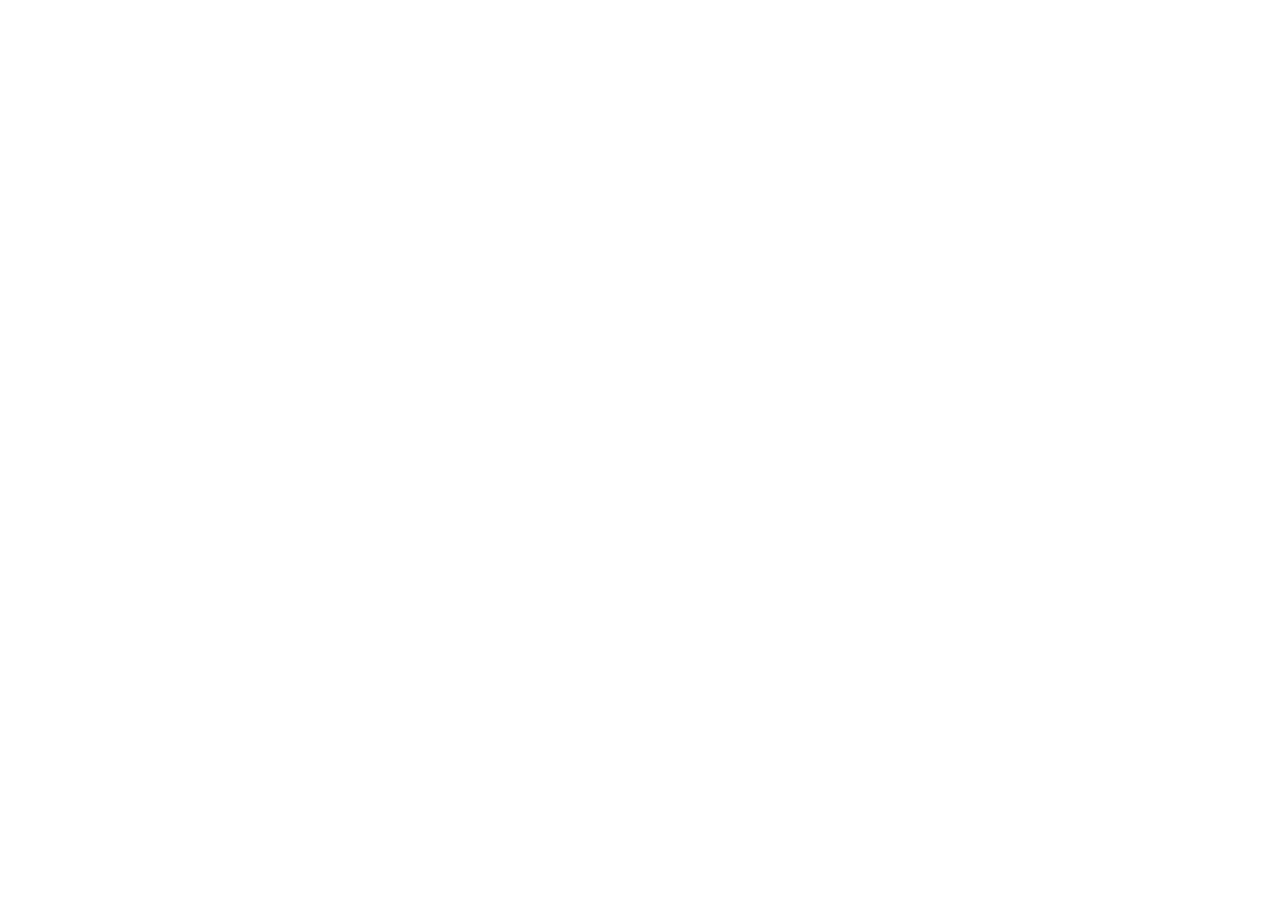
==== pages/contacto.html @ ecbcc2d0 "Estructura HTML base con SEO" ====
<!DOCTYPE html>
<html lang="es">
<head>
    <meta charset="UTF-8">
    <meta name="viewport" content="width=device-width, initial-scale=1.0">
    <title>Contacto | RC Perforaciones</title>
    <meta name="description" content="Contáctanos para más información sobre los servicios de perforación de pozos de agua, instalación de bombas y sistemas de agua, mantenimiento y reparación de pozos en Quilmes, Argentina. RC Perforaciones de Agua está aquí para ayudarte con tus necesidades de agua." />
    <meta name="keywords" content="contacto, información, servicios de perforación de pozos de agua, instalación de bombas, sistemas de agua, mantenimiento de pozos, reparación de pozos, Quilmes, Argentina" />
    <meta name="author" content="RC Perforaciones de Agua" />
    <link rel="stylesheet" href="styles.css" />
</head>
<body>
    
</body>
</html>
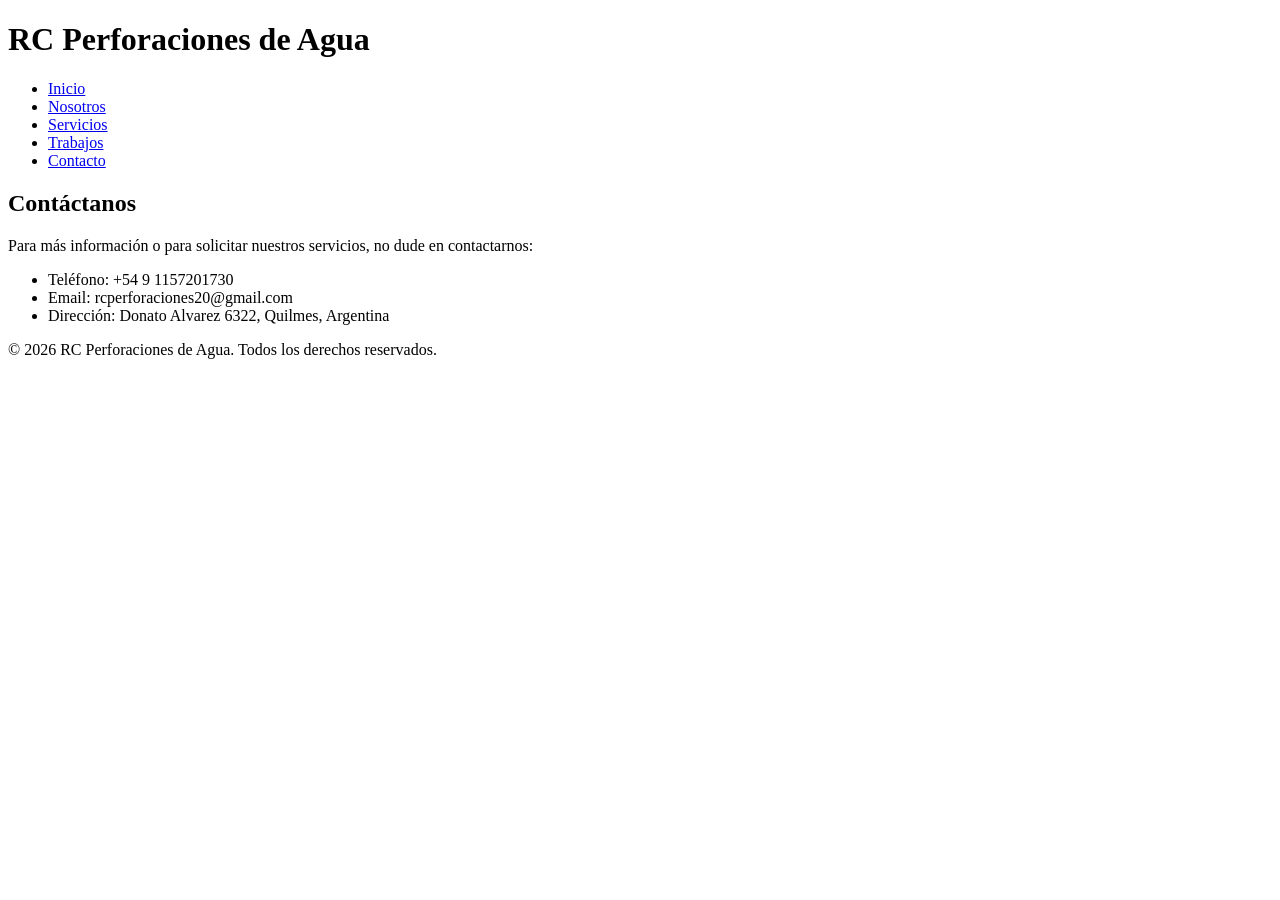
==== commit 22580ff7: "cambios en la estructura del HTML" ====
--- a/pages/contacto.html
+++ b/pages/contacto.html
@@ -7,9 +7,35 @@
     <meta name="description" content="Contáctanos para más información sobre los servicios de perforación de pozos de agua, instalación de bombas y sistemas de agua, mantenimiento y reparación de pozos en Quilmes, Argentina. RC Perforaciones de Agua está aquí para ayudarte con tus necesidades de agua." />
     <meta name="keywords" content="contacto, información, servicios de perforación de pozos de agua, instalación de bombas, sistemas de agua, mantenimiento de pozos, reparación de pozos, Quilmes, Argentina" />
     <meta name="author" content="RC Perforaciones de Agua" />
-    <link rel="stylesheet" href="styles.css" />
+    <link rel="stylesheet" href="../styles.css" />
 </head>
 <body>
-    
+    <header>
+        <h1>RC Perforaciones de Agua</h1>
+        <nav>
+            <ul>
+                <li><a href="../index.html">Inicio</a></li>
+                <li><a href="./nosotros.html">Nosotros</a></li>
+                <li><a href="./servicios.html">Servicios</a></li>
+                <li><a href="./trabajos.html">Trabajos</a></li>
+                <li><a href="./contacto.html">Contacto</a></li>
+            </ul>
+        </nav>
+    </header>
+
+    <main>
+        <section id="contacto">
+            <h2>Contáctanos</h2>
+            <p>Para más información o para solicitar nuestros servicios, no dude en contactarnos:</p>
+            <ul>
+                <li>Teléfono: +54 9 1157201730</li>
+                <li>Email: rcperforaciones20@gmail.com</li>
+                <li>Dirección: Donato Alvarez 6322, Quilmes, Argentina</li>
+            </ul>
+        </section>
+    </main>
+    <footer>
+        <p>&copy; 2026 RC Perforaciones de Agua. Todos los derechos reservados.</p>
+    </footer>
 </body>
 </html>
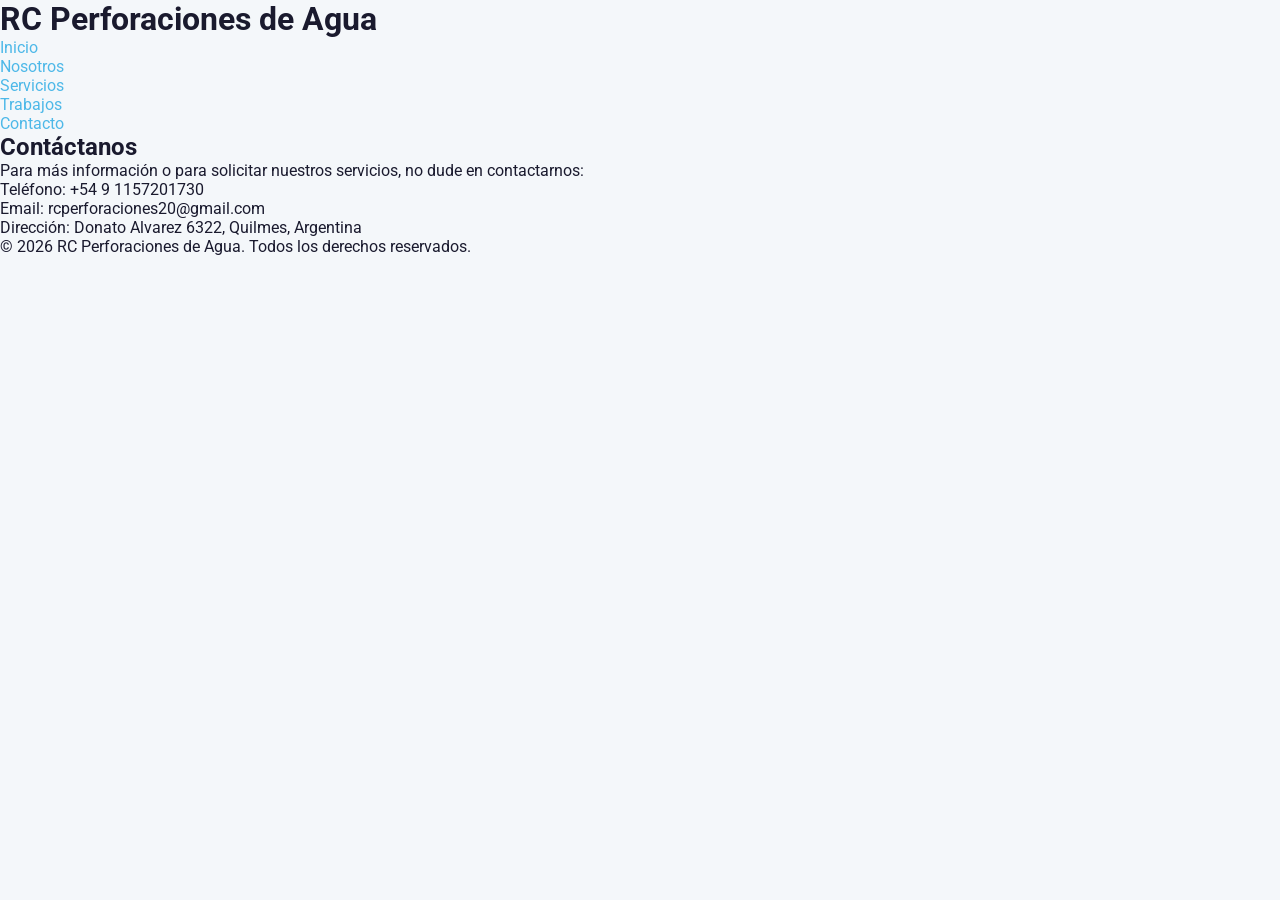
==== commit f2ab7e37: "Agregar estilos SASS al index principal" ====
--- a/pages/contacto.html
+++ b/pages/contacto.html
@@ -1,41 +1,58 @@
-<!DOCTYPE html>
+<!doctype html>
 <html lang="es">
-<head>
-    <meta charset="UTF-8">
-    <meta name="viewport" content="width=device-width, initial-scale=1.0">
+  <head>
+    <meta charset="UTF-8" />
+    <meta name="viewport" content="width=device-width, initial-scale=1.0" />
     <title>Contacto | RC Perforaciones</title>
-    <meta name="description" content="Contáctanos para más información sobre los servicios de perforación de pozos de agua, instalación de bombas y sistemas de agua, mantenimiento y reparación de pozos en Quilmes, Argentina. RC Perforaciones de Agua está aquí para ayudarte con tus necesidades de agua." />
-    <meta name="keywords" content="contacto, información, servicios de perforación de pozos de agua, instalación de bombas, sistemas de agua, mantenimiento de pozos, reparación de pozos, Quilmes, Argentina" />
+    <meta
+      name="description"
+      content="Contáctanos para más información sobre los servicios de perforación de pozos de agua, instalación de bombas y sistemas de agua, mantenimiento y reparación de pozos en Quilmes, Argentina. RC Perforaciones de Agua está aquí para ayudarte con tus necesidades de agua."
+    />
+    <meta
+      name="keywords"
+      content="contacto, información, servicios de perforación de pozos de agua, instalación de bombas, sistemas de agua, mantenimiento de pozos, reparación de pozos, Quilmes, Argentina"
+    />
     <meta name="author" content="RC Perforaciones de Agua" />
-    <link rel="stylesheet" href="../styles.css" />
-</head>
-<body>
+    <link rel="stylesheet" href="../assets/css/styles.css" />
+    <link rel="preconnect" href="https://fonts.googleapis.com" />
+    <link rel="preconnect" href="https://fonts.gstatic.com" crossorigin />
+    <link
+      href="https://fonts.googleapis.com/css2?family=Oswald:wght@400;600;700&family=Roboto:wght@300;400;700&display=swap"
+      rel="stylesheet"
+    />
+  </head>
+  <body>
     <header>
-        <h1>RC Perforaciones de Agua</h1>
-        <nav>
-            <ul>
-                <li><a href="../index.html">Inicio</a></li>
-                <li><a href="./nosotros.html">Nosotros</a></li>
-                <li><a href="./servicios.html">Servicios</a></li>
-                <li><a href="./trabajos.html">Trabajos</a></li>
-                <li><a href="./contacto.html">Contacto</a></li>
-            </ul>
-        </nav>
+      <h1>RC Perforaciones de Agua</h1>
+      <nav>
+        <ul>
+          <li><a href="../index.html">Inicio</a></li>
+          <li><a href="./nosotros.html">Nosotros</a></li>
+          <li><a href="./servicios.html">Servicios</a></li>
+          <li><a href="./trabajos.html">Trabajos</a></li>
+          <li><a href="./contacto.html">Contacto</a></li>
+        </ul>
+      </nav>
     </header>
 
     <main>
-        <section id="contacto">
-            <h2>Contáctanos</h2>
-            <p>Para más información o para solicitar nuestros servicios, no dude en contactarnos:</p>
-            <ul>
-                <li>Teléfono: +54 9 1157201730</li>
-                <li>Email: rcperforaciones20@gmail.com</li>
-                <li>Dirección: Donato Alvarez 6322, Quilmes, Argentina</li>
-            </ul>
-        </section>
+      <section id="contacto">
+        <h2>Contáctanos</h2>
+        <p>
+          Para más información o para solicitar nuestros servicios, no dude en
+          contactarnos:
+        </p>
+        <ul>
+          <li>Teléfono: +54 9 1157201730</li>
+          <li>Email: rcperforaciones20@gmail.com</li>
+          <li>Dirección: Donato Alvarez 6322, Quilmes, Argentina</li>
+        </ul>
+      </section>
     </main>
     <footer>
-        <p>&copy; 2026 RC Perforaciones de Agua. Todos los derechos reservados.</p>
+      <p>
+        &copy; 2026 RC Perforaciones de Agua. Todos los derechos reservados.
+      </p>
     </footer>
-</body>
-</html>+  </body>
+</html>
--- a/assets/css/styles.css
+++ b/assets/css/styles.css
@@ -0,0 +1,172 @@
+* {
+  box-sizing: border-box;
+  margin: 0;
+  padding: 0;
+}
+
+body {
+  font-family: "roboto", sans-serif;
+  background-color: #f4f7fa;
+  color: #1a1a2e;
+}
+
+img {
+  max-width: 100%;
+  height: auto;
+  display: block;
+}
+
+a {
+  text-decoration: none;
+  color: #4db8e8;
+}
+
+ul {
+  list-style: none;
+}
+
+.header {
+  background-color: #0a2342;
+  padding: 1rem 2rem;
+}
+
+.header__container {
+  display: flex;
+  justify-content: space-between;
+  align-items: center;
+}
+
+.header__logo {
+  display: flex;
+  align-items: center;
+  gap: 0.5rem;
+  text-decoration: none;
+}
+.header__logo-icono {
+  background-color: #4db8e8;
+  color: #0a2342;
+  font-family: "oswald", sans-serif;
+  font-weight: 700;
+  padding: 0.5rem 1rem;
+  border-radius: 50px;
+}
+.header__logo-texto {
+  color: #ffffff;
+  font-family: "oswald", sans-serif;
+  font-size: 1.5rem;
+}
+
+.header__nav .header_lista {
+  display: flex;
+  gap: 1.5rem;
+  list-style: none;
+}
+.header__nav a {
+  color: #ffffff;
+  font-family: "roboto", sans-serif;
+  font-size: 0.95rem;
+  transition: color 0.3s;
+}
+.header__nav a:hover {
+  color: #4db8e8;
+}
+
+.hero {
+  background-image: url("../img/maquina_de_perforar.png");
+  background-size: cover;
+  background-position: center;
+  min-height: 90vh;
+  display: flex;
+  align-items: center;
+  justify-content: center;
+  position: relative;
+}
+.hero::before {
+  content: "";
+  position: absolute;
+  inset: 0;
+  background-color: rgba(10, 35, 66, 0.65);
+}
+.hero__contenido {
+  position: relative;
+  z-index: 1;
+  text-align: center;
+  color: #ffffff;
+}
+.hero__titulo {
+  font-family: "oswald", sans-serif;
+  font-size: 3rem;
+  margin-bottom: 1rem;
+}
+.hero__titulo span {
+  color: #4db8e8;
+}
+.hero__subtitulo {
+  font-size: 1.2rem;
+  margin-bottom: 2rem;
+  color: rgba(255, 255, 255, 0.9);
+}
+.hero__btn {
+  background-color: #4db8e8;
+  color: #0a2342;
+  padding: 0.8rem 2rem;
+  border-radius: 4px;
+  font-weight: 700;
+  transition: background-color 0.3s ease;
+}
+.hero__btn:hover {
+  background-color: #ffffff;
+}
+
+.servicios {
+  padding: 4rem 2rem;
+  background-color: #0a2342;
+}
+.servicios__container {
+  max-width: 1200px;
+  margin: 0 auto;
+}
+.servicios__titulo {
+  font-family: "oswald", sans-serif;
+  font-size: 2rem;
+  text-align: center;
+  margin-bottom: 2rem;
+  color: #ffffff;
+}
+.servicios__grilla {
+  display: grid;
+  gap: 2rem;
+  grid-template-columns: repeat(3, 1fr);
+}
+
+.servicio-card {
+  background-color: #ffffff;
+  border-radius: 8px;
+  overflow: hidden;
+  box-shadow: 0 2px 8px rgba(0, 0, 0, 0.1);
+  transition: transform 0.3s ease, box-shadow 0.3s ease;
+}
+.servicio-card img {
+  width: 100%;
+  height: 200px;
+  object-fit: cover;
+}
+.servicio-card__cuerpo {
+  padding: 1.5rem;
+}
+.servicio-card__titulo {
+  font-family: "oswald", sans-serif;
+  font-size: 1.3rem;
+  margin-bottom: 0.5rem;
+  color: #0a2342;
+}
+.servicio-card__texto {
+  font-size: 0.95rem;
+  color: #1a1a2e;
+}
+.servicio-card:hover {
+  transform: translateY(-5px);
+  box-shadow: 0 4px 12px rgba(0, 0, 0, 0.15);
+}
+
+/*# sourceMappingURL=styles.css.map */
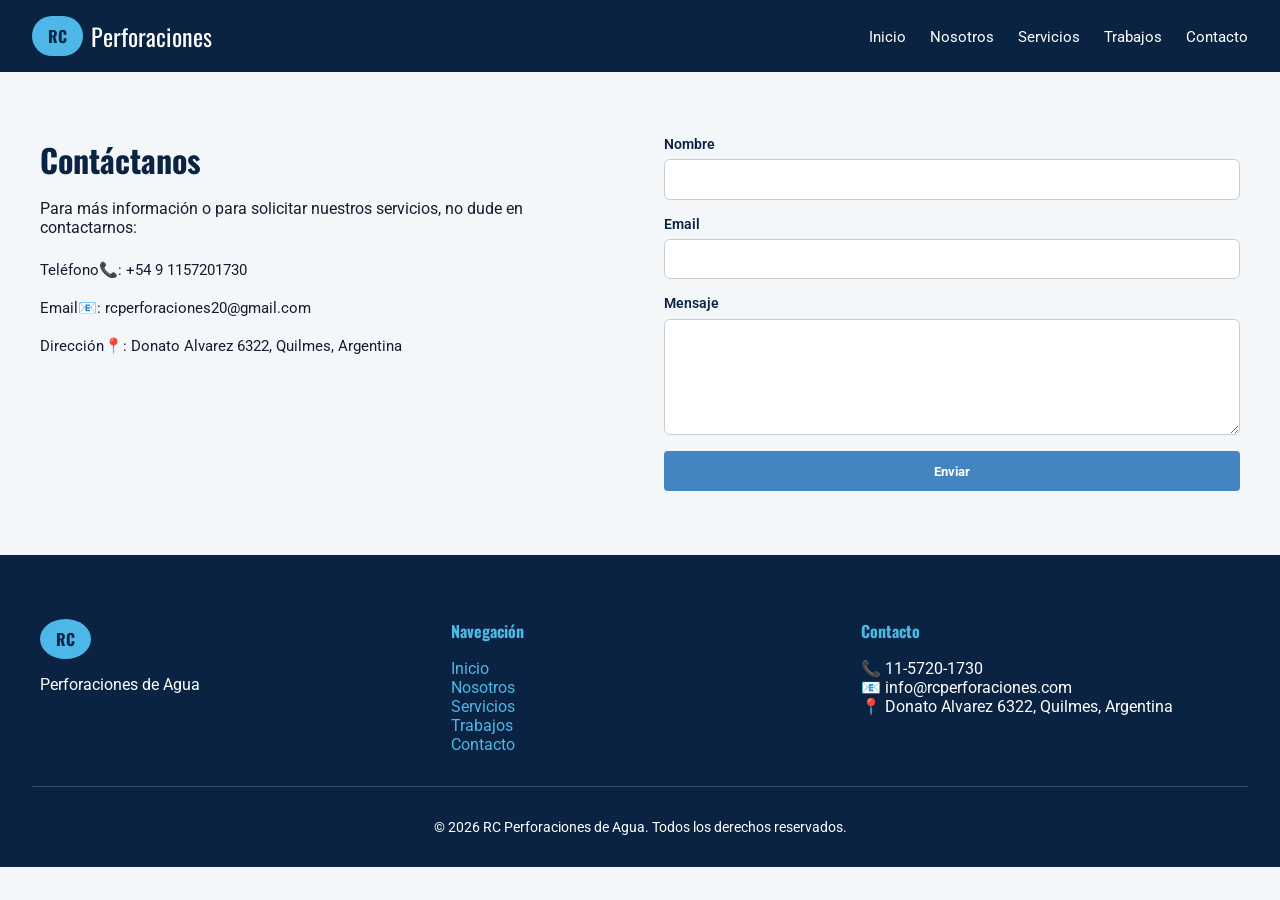
==== commit 81498671: "Agregar estilos SASS a Contacto" ====
--- a/pages/contacto.html
+++ b/pages/contacto.html
@@ -22,37 +22,88 @@
     />
   </head>
   <body>
-    <header>
-      <h1>RC Perforaciones de Agua</h1>
-      <nav>
-        <ul>
-          <li><a href="../index.html">Inicio</a></li>
-          <li><a href="./nosotros.html">Nosotros</a></li>
-          <li><a href="./servicios.html">Servicios</a></li>
-          <li><a href="./trabajos.html">Trabajos</a></li>
-          <li><a href="./contacto.html">Contacto</a></li>
-        </ul>
-      </nav>
+     <header class="header">
+      <div class="header__container">
+        <a href="../index.html" class="header__logo">
+          <div class="header__logo-icono">RC</div>
+          <span class="header__logo-texto">Perforaciones</span>
+        </a>
+        <nav class="header__nav">
+          <ul class="header__lista">
+            <li><a href="../index.html">Inicio</a></li>
+            <li><a href="./nosotros.html">Nosotros</a></li>
+            <li><a href="./servicios.html">Servicios</a></li>
+            <li><a href="./trabajos.html">Trabajos</a></li>
+            <li><a href="./contacto.html">Contacto</a></li>
+          </ul>
+        </nav>
+      </div>
     </header>
 
     <main>
-      <section id="contacto">
-        <h2>Contáctanos</h2>
-        <p>
+      <section class="contacto">
+         <div class="contacto__container">
+          <div class="contacto__info">
+        <h2 class="contacto__titulo">Contáctanos</h2>
+        <p class="contacto__texto">
           Para más información o para solicitar nuestros servicios, no dude en
           contactarnos:
         </p>
-        <ul>
-          <li>Teléfono: +54 9 1157201730</li>
-          <li>Email: rcperforaciones20@gmail.com</li>
-          <li>Dirección: Donato Alvarez 6322, Quilmes, Argentina</li>
+        <ul class="contacto__lista">
+          <li>Teléfono📞: +54 9 1157201730</li>
+          <li>Email📧: rcperforaciones20@gmail.com</li>
+          <li>Dirección📍: Donato Alvarez 6322, Quilmes, Argentina</li>
         </ul>
+        </div>
+        <form class="contacto__form">
+          <div class="form__grupo">
+            <label for="nombre">Nombre</label>
+            <input type="text" id="nombre" name="nombre" required />
+          </div>
+          <div class="form__grupo">
+            <label for="email">Email</label>
+            <input type="email" id="email" name="email" required />
+          </div>
+          <div class="form__grupo">
+            <label for="mensaje">Mensaje</label>
+            <textarea id="mensaje" name="mensaje" rows="5" required></textarea>
+          </div>
+          <button type="submit" class="form__btn">Enviar</button>
+        </form>
+          </div>
+
       </section>
     </main>
-    <footer>
-      <p>
-        &copy; 2026 RC Perforaciones de Agua. Todos los derechos reservados.
-      </p>
+   <footer class="footer">
+      <div class="footer__container">
+        <div class="footer__marca">
+          <div class="footer__logo-icono">RC</div>
+          <p class="footer__descripcion">
+            Perforaciones de Agua
+          </p>
+        </div>
+        <div class="footer__links">
+          <h4 class="footer__titulo">Navegación</h4>
+          <ul class="footer__lista">
+            <li><a href="../index.html">Inicio</a></li>
+            <li><a href="./nosotros.html">Nosotros</a></li>
+            <li><a href="./servicios.html">Servicios</a></li>
+            <li><a href="./trabajos.html">Trabajos</a></li>
+            <li><a href="./contacto.html">Contacto</a></li>
+          </ul>
+        </div>
+        <div class="footer__contacto">
+          <h4 class="footer__titulo">Contacto</h4>
+          <p>📞 11-5720-1730</p>
+          <p>📧 info@rcperforaciones.com</p>
+          <p>📍 Donato Alvarez 6322, Quilmes, Argentina</p>
+        </div>
+      </div>
+      <div class="footer__copy">
+        <p>
+          &copy; 2026 RC Perforaciones de Agua. Todos los derechos reservados.
+        </p>
+      </div>
     </footer>
   </body>
 </html>
--- a/assets/css/styles.css
+++ b/assets/css/styles.css
@@ -56,7 +56,7 @@
   font-size: 1.5rem;
 }
 
-.header__nav .header_lista {
+.header__nav .header__lista {
   display: flex;
   gap: 1.5rem;
   list-style: none;
@@ -169,4 +169,226 @@
   box-shadow: 0 4px 12px rgba(0, 0, 0, 0.15);
 }
 
+.cta {
+  background-color: #4db8e8;
+  color: #0a2342;
+  padding: 3rem 2rem;
+  text-align: center;
+}
+.cta__titulo {
+  font-family: "oswald", sans-serif;
+  font-size: 2rem;
+  margin-bottom: 1rem;
+}
+.cta__texto {
+  font-size: 1.2rem;
+  margin-bottom: 2rem;
+}
+.cta__btn {
+  background-color: #0a2342;
+  color: #ffffff;
+  padding: 0.8rem 2rem;
+  border-radius: 4px;
+  font-weight: 700;
+  transition: background-color 0.3s ease;
+}
+.cta__btn:hover {
+  background-color: #ffffff;
+  color: #0a2342;
+}
+
+.nosotros {
+  padding: 4rem 2rem;
+  background-color: #f4f7fa;
+}
+.nosotros__container {
+  max-width: 1200px;
+  margin: 0 auto;
+  display: grid;
+  gap: 3rem;
+  grid-template-columns: 1fr 1fr;
+  align-items: center;
+}
+.nosotros__titulo {
+  font-family: "oswald", sans-serif;
+  font-size: 2rem;
+  color: #0a2342;
+  margin-bottom: 1rem;
+}
+.nosotros__texto {
+  padding: 1rem 0;
+  font-family: "roboto", sans-serif;
+  color: #1a1a2e;
+  line-height: 1.6;
+}
+.nosotros__imagen {
+  height: 100%;
+}
+.nosotros__imagen img {
+  width: 100%;
+  height: 100%;
+  min-height: 400px;
+  border-radius: 8px;
+  object-fit: cover;
+}
+
+.footer {
+  background-color: #0a2342;
+  color: #ffffff;
+  padding: 4rem 2rem 2rem;
+}
+.footer__logo-icono {
+  background-color: #4db8e8;
+  color: #0a2342;
+  font-family: "oswald", sans-serif;
+  font-weight: 700;
+  padding: 0.5rem 1rem;
+  border-radius: 50%;
+  display: inline-block;
+  margin-bottom: 1rem;
+}
+.footer__container {
+  max-width: 1200px;
+  margin: 0 auto;
+  display: grid;
+  gap: 2rem;
+  grid-template-columns: repeat(3, 1fr);
+}
+.footer__titulo {
+  font-family: "oswald", sans-serif;
+  color: #4db8e8;
+  margin-bottom: 1rem;
+}
+.footer__copy {
+  text-align: center;
+  padding-top: 2rem;
+  margin-top: 2rem;
+  border-top: 1px solid rgba(255, 255, 255, 0.2);
+  font-size: 0.85rem;
+}
+
+.trabajos {
+  padding: 4rem 2rem;
+  background-color: #f4f7fa;
+}
+.trabajos__container {
+  max-width: 1200px;
+  margin: 0 auto;
+}
+.trabajos__titulo {
+  font-family: "oswald", sans-serif;
+  font-size: 2.5rem;
+  color: #0a2342;
+  text-align: center;
+  margin-bottom: 0.5rem;
+}
+.trabajos__titulo::after {
+  content: "";
+  display: block;
+  width: 60px;
+  height: 4px;
+  background-color: #4db8e8;
+  margin: 0.5rem auto 0;
+}
+.trabajos__subtitulo {
+  font-family: "roboto", sans-serif;
+  font-size: 1rem;
+  color: #1a1a2e;
+  text-align: center;
+  margin-bottom: 2rem;
+}
+.trabajos__galeria {
+  display: grid;
+  grid-template-columns: repeat(3, 1fr);
+  gap: 1.5rem;
+}
+
+.galeria__item {
+  overflow: hidden;
+  border-radius: 8px;
+}
+.galeria__item img {
+  width: 100%;
+  height: 100%;
+  object-fit: cover;
+  transition: transform 0.3s ease;
+}
+.galeria__item:hover img {
+  transform: scale(1.05);
+}
+
+.contacto {
+  padding: 4rem 2rem;
+  background-color: #f4f7fa;
+}
+.contacto__container {
+  max-width: 1200px;
+  margin: 0 auto;
+  display: grid;
+  grid-template-columns: 1fr 1fr;
+  gap: 3rem;
+  align-items: start;
+}
+.contacto__titulo {
+  font-family: "oswald", sans-serif;
+  font-size: 2rem;
+  color: #0a2342;
+  margin-bottom: 1rem;
+}
+.contacto__texto {
+  font-size: 1rem;
+  color: #1a1a2e;
+  margin-bottom: 1.5rem;
+}
+.contacto__lista {
+  list-style: none;
+  display: flex;
+  flex-direction: column;
+  gap: 0.75rem;
+}
+.contacto__lista li {
+  font-size: 0.95rem;
+  color: #1a1a2e;
+  margin-bottom: 0.5rem;
+}
+.contacto__form {
+  display: flex;
+  flex-direction: column;
+  gap: 1rem;
+}
+
+.form__grupo {
+  display: flex;
+  flex-direction: column;
+  gap: 0.4rem;
+}
+.form__grupo label {
+  font-size: 0.9rem;
+  font-weight: 600;
+  color: #0a2342;
+}
+.form__grupo input, .form__grupo textarea {
+  border: 1.5px solid #ccc;
+  border-radius: 6px;
+  padding: 0.6rem 1rem;
+  font-size: 1rem;
+  font-family: "roboto", sans-serif;
+  transition: border-color 0.3s ease;
+}
+
+.form__btn {
+  background-color: #4285c0;
+  color: #ffffff;
+  padding: 0.8rem 2rem;
+  border-radius: 4px;
+  font-weight: 700;
+  font-family: "roboto", sans-serif;
+  border: none;
+  cursor: pointer;
+  transition: background-color 0.3s ease;
+}
+.form__btn:hover {
+  background-color: #0a2342;
+}
+
 /*# sourceMappingURL=styles.css.map */
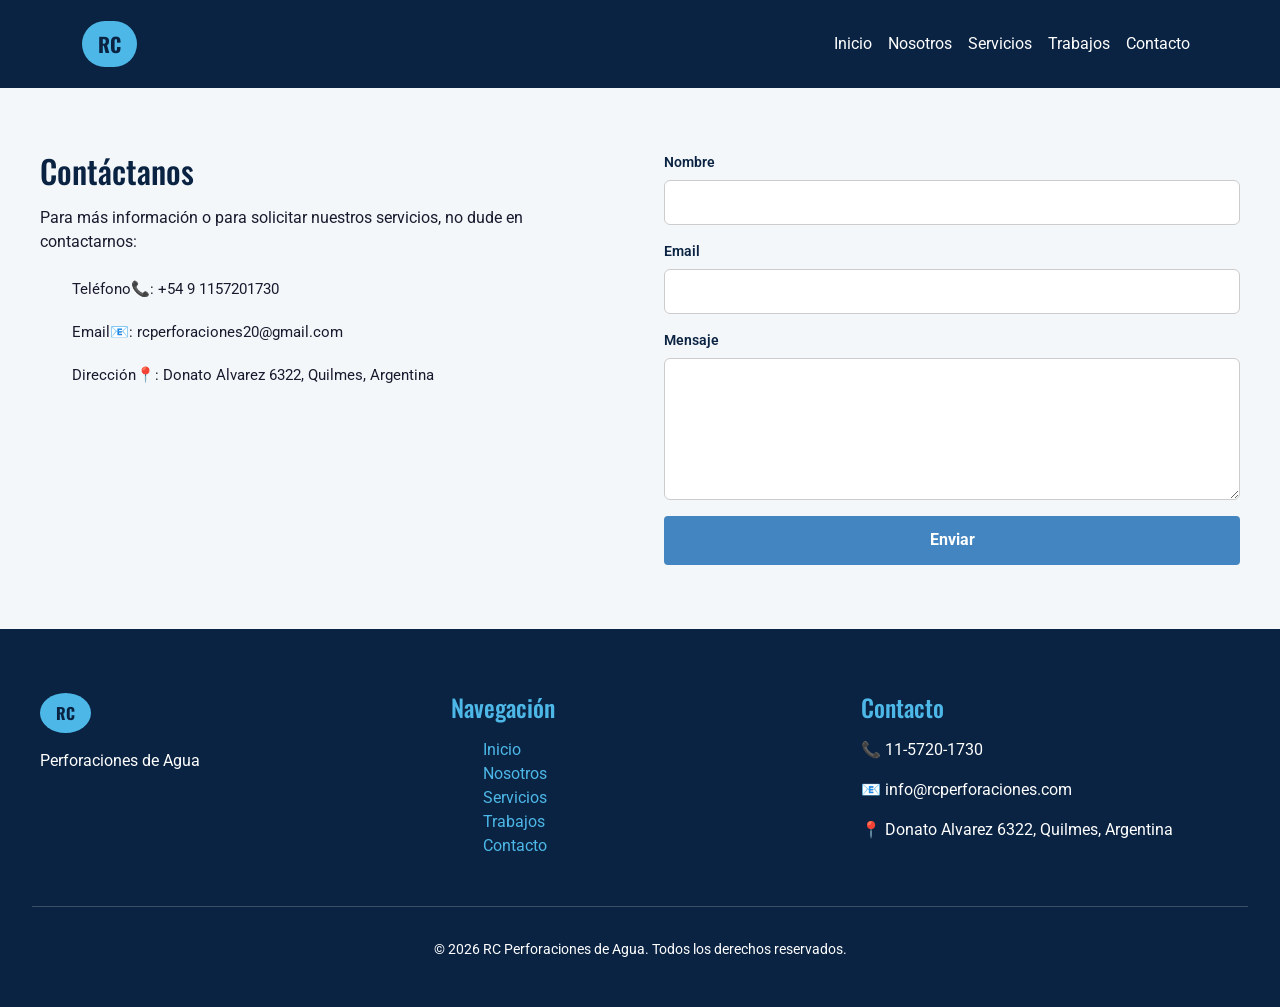
==== commit dd95ec54: "Agregar Bootstrap 5 a todas las páginas" ====
--- a/pages/contacto.html
+++ b/pages/contacto.html
@@ -13,6 +13,7 @@
       content="contacto, información, servicios de perforación de pozos de agua, instalación de bombas, sistemas de agua, mantenimiento de pozos, reparación de pozos, Quilmes, Argentina"
     />
     <meta name="author" content="RC Perforaciones de Agua" />
+    <link href="https://cdn.jsdelivr.net/npm/bootstrap@5.3.8/dist/css/bootstrap.min.css" rel="stylesheet" integrity="sha384-sRIl4kxILFvY47J16cr9ZwB07vP4J8+LH7qKQnuqkuIAvNWLzeN8tE5YBujZqJLB" crossorigin="anonymous">
     <link rel="stylesheet" href="../assets/css/styles.css" />
     <link rel="preconnect" href="https://fonts.googleapis.com" />
     <link rel="preconnect" href="https://fonts.gstatic.com" crossorigin />
@@ -22,23 +23,26 @@
     />
   </head>
   <body>
-     <header class="header">
-      <div class="header__container">
-        <a href="../index.html" class="header__logo">
+   <nav class="navbar navbar-expand-lg header">
+      <div class="container header__container">
+        <a class="navbar-brand header__logo" href="../index.html">
           <div class="header__logo-icono">RC</div>
-          <span class="header__logo-texto">Perforaciones</span>
+          <span class="header__logo-texto"></span>
         </a>
-        <nav class="header__nav">
-          <ul class="header__lista">
-            <li><a href="../index.html">Inicio</a></li>
-            <li><a href="./nosotros.html">Nosotros</a></li>
-            <li><a href="./servicios.html">Servicios</a></li>
-            <li><a href="./trabajos.html">Trabajos</a></li>
-            <li><a href="./contacto.html">Contacto</a></li>
+        <button class="navbar-toggler" type="button" data-bs-toggle="collapse" data-bs-target="#navbarMenu">
+          <span class="navbar-toggler-icon"></span>
+        </button>
+        <div class="collapse navbar-collapse" id="navbarMenu">
+          <ul class="navbar-nav ms-auto header__lista">
+            <li class="nav-item"><a class="nav-link" href="../index.html">Inicio</a></li>
+            <li class="nav-item"><a class="nav-link" href="./nosotros.html">Nosotros</a></li>
+            <li class="nav-item"><a class="nav-link" href="./servicios.html">Servicios</a></li>
+            <li class="nav-item"><a class="nav-link" href="./trabajos.html">Trabajos</a></li>
+            <li class="nav-item"><a class="nav-link" href="./contacto.html">Contacto</a></li>
           </ul>
-        </nav>
-      </div>
-    </header>
+        </div>
+      </div>          
+</nav>
 
     <main>
       <section class="contacto">
@@ -105,5 +109,6 @@
         </p>
       </div>
     </footer>
+    <script src="https://cdn.jsdelivr.net/npm/bootstrap@5.3.8/dist/js/bootstrap.bundle.min.js" integrity="sha384-FKyoEForCGlyvwx9Hj09JcYn3nv7wiPVlz7YYwJrWVcXK/BmnVDxM+D2scQbITxI" crossorigin="anonymous"></script>
   </body>
 </html>
--- a/assets/css/styles.css
+++ b/assets/css/styles.css
@@ -1,3 +1,4 @@
+@charset "UTF-8";
 * {
   box-sizing: border-box;
   margin: 0;
@@ -26,7 +27,7 @@
 }
 
 .header {
-  background-color: #0a2342;
+  background-color: #0a2342 !important;
   padding: 1rem 2rem;
 }
 
@@ -34,6 +35,11 @@
   display: flex;
   justify-content: space-between;
   align-items: center;
+}
+@media (max-width: 768px) {
+  .header__container {
+    flex-wrap: wrap;
+  }
 }
 
 .header__logo {
@@ -61,6 +67,11 @@
   gap: 1.5rem;
   list-style: none;
 }
+@media (max-width: 768px) {
+  .header__nav {
+    display: none;
+  }
+}
 .header__nav a {
   color: #ffffff;
   font-family: "roboto", sans-serif;
@@ -69,6 +80,20 @@
 }
 .header__nav a:hover {
   color: #4db8e8;
+}
+
+.header__lista .nav-link {
+  color: #ffffff !important;
+}
+.header__lista .nav-link:hover {
+  color: #4db8e8 !important;
+}
+
+.navbar-toggler {
+  border-color: #4db8e8 !important;
+}
+.navbar-toggler .navbar-toggler-icon {
+  filter: invert(1);
 }
 
 .hero {
@@ -120,7 +145,7 @@
 
 .servicios {
   padding: 4rem 2rem;
-  background-color: #0a2342;
+  background-color: #f4f7fa;
 }
 .servicios__container {
   max-width: 1200px;
@@ -131,12 +156,17 @@
   font-size: 2rem;
   text-align: center;
   margin-bottom: 2rem;
-  color: #ffffff;
+  color: #0a2342;
 }
 .servicios__grilla {
   display: grid;
   gap: 2rem;
   grid-template-columns: repeat(3, 1fr);
+}
+@media (max-width: 768px) {
+  .servicios__grilla {
+    grid-template-columns: 1fr;
+  }
 }
 
 .servicio-card {
@@ -209,6 +239,11 @@
   grid-template-columns: 1fr 1fr;
   align-items: center;
 }
+@media (max-width: 768px) {
+  .nosotros__container {
+    grid-template-columns: 1fr;
+  }
+}
 .nosotros__titulo {
   font-family: "oswald", sans-serif;
   font-size: 2rem;
@@ -220,6 +255,25 @@
   font-family: "roboto", sans-serif;
   color: #1a1a2e;
   line-height: 1.6;
+}
+.nosotros__servicios {
+  margin-top: 1.5rem;
+  display: flex;
+  flex-direction: column;
+  gap: 0.5rem;
+}
+.nosotros__servicios li {
+  color: #1a1a2e;
+  font-size: 0.95rem;
+  padding-left: 1rem;
+  position: relative;
+}
+.nosotros__servicios li::before {
+  content: "✓";
+  color: #4db8e8;
+  position: absolute;
+  left: 0;
+  font-weight: 700;
 }
 .nosotros__imagen {
   height: 100%;
@@ -253,6 +307,11 @@
   display: grid;
   gap: 2rem;
   grid-template-columns: repeat(3, 1fr);
+}
+@media (max-width: 768px) {
+  .footer__container {
+    grid-template-columns: 1fr;
+  }
 }
 .footer__titulo {
   font-family: "oswald", sans-serif;
@@ -302,6 +361,11 @@
   grid-template-columns: repeat(3, 1fr);
   gap: 1.5rem;
 }
+@media (max-width: 768px) {
+  .trabajos__galeria {
+    grid-template-columns: 1fr;
+  }
+}
 
 .galeria__item {
   overflow: hidden;
@@ -329,6 +393,11 @@
   gap: 3rem;
   align-items: start;
 }
+@media (max-width: 768px) {
+  .contacto__container {
+    grid-template-columns: 1fr;
+  }
+}
 .contacto__titulo {
   font-family: "oswald", sans-serif;
   font-size: 2rem;
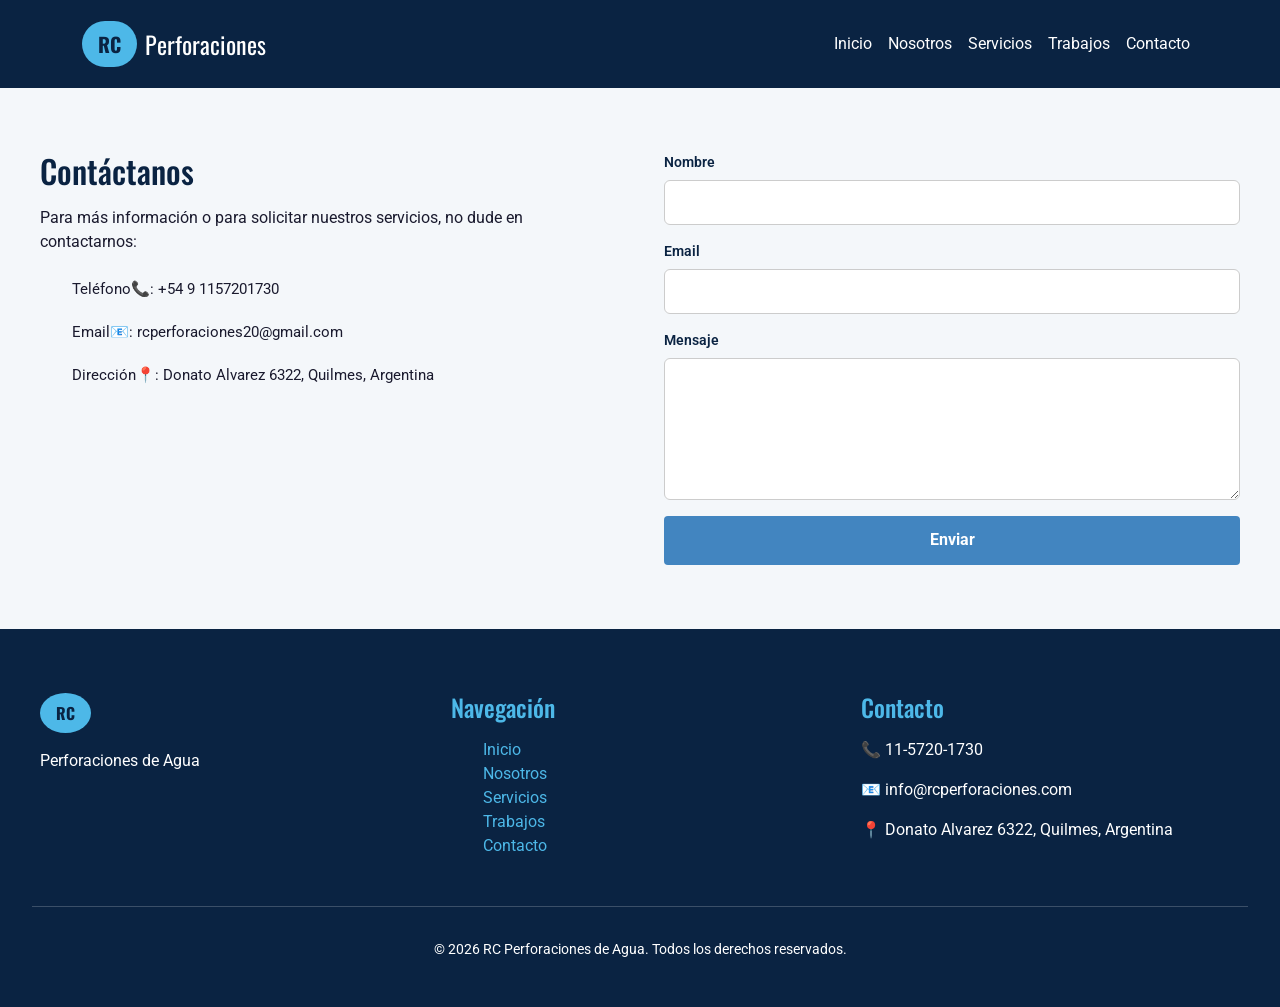
==== commit 0d4bfdb2: "Agregar Extend en SASS" ====
--- a/pages/contacto.html
+++ b/pages/contacto.html
@@ -13,7 +13,12 @@
       content="contacto, información, servicios de perforación de pozos de agua, instalación de bombas, sistemas de agua, mantenimiento de pozos, reparación de pozos, Quilmes, Argentina"
     />
     <meta name="author" content="RC Perforaciones de Agua" />
-    <link href="https://cdn.jsdelivr.net/npm/bootstrap@5.3.8/dist/css/bootstrap.min.css" rel="stylesheet" integrity="sha384-sRIl4kxILFvY47J16cr9ZwB07vP4J8+LH7qKQnuqkuIAvNWLzeN8tE5YBujZqJLB" crossorigin="anonymous">
+    <link
+      href="https://cdn.jsdelivr.net/npm/bootstrap@5.3.8/dist/css/bootstrap.min.css"
+      rel="stylesheet"
+      integrity="sha384-sRIl4kxILFvY47J16cr9ZwB07vP4J8+LH7qKQnuqkuIAvNWLzeN8tE5YBujZqJLB"
+      crossorigin="anonymous"
+    />
     <link rel="stylesheet" href="../assets/css/styles.css" />
     <link rel="preconnect" href="https://fonts.googleapis.com" />
     <link rel="preconnect" href="https://fonts.gstatic.com" crossorigin />
@@ -23,68 +28,85 @@
     />
   </head>
   <body>
-   <nav class="navbar navbar-expand-lg header">
+    <nav class="navbar navbar-expand-lg header">
       <div class="container header__container">
         <a class="navbar-brand header__logo" href="../index.html">
           <div class="header__logo-icono">RC</div>
-          <span class="header__logo-texto"></span>
+          <span class="header__logo-texto">Perforaciones</span>
         </a>
-        <button class="navbar-toggler" type="button" data-bs-toggle="collapse" data-bs-target="#navbarMenu">
+        <button
+          class="navbar-toggler"
+          type="button"
+          data-bs-toggle="collapse"
+          data-bs-target="#navbarMenu"
+        >
           <span class="navbar-toggler-icon"></span>
         </button>
         <div class="collapse navbar-collapse" id="navbarMenu">
           <ul class="navbar-nav ms-auto header__lista">
-            <li class="nav-item"><a class="nav-link" href="../index.html">Inicio</a></li>
-            <li class="nav-item"><a class="nav-link" href="./nosotros.html">Nosotros</a></li>
-            <li class="nav-item"><a class="nav-link" href="./servicios.html">Servicios</a></li>
-            <li class="nav-item"><a class="nav-link" href="./trabajos.html">Trabajos</a></li>
-            <li class="nav-item"><a class="nav-link" href="./contacto.html">Contacto</a></li>
+            <li class="nav-item">
+              <a class="nav-link" href="../index.html">Inicio</a>
+            </li>
+            <li class="nav-item">
+              <a class="nav-link" href="./nosotros.html">Nosotros</a>
+            </li>
+            <li class="nav-item">
+              <a class="nav-link" href="./servicios.html">Servicios</a>
+            </li>
+            <li class="nav-item">
+              <a class="nav-link" href="./trabajos.html">Trabajos</a>
+            </li>
+            <li class="nav-item">
+              <a class="nav-link" href="./contacto.html">Contacto</a>
+            </li>
           </ul>
         </div>
-      </div>          
-</nav>
+      </div>
+    </nav>
 
     <main>
       <section class="contacto">
-         <div class="contacto__container">
+        <div class="contacto__container">
           <div class="contacto__info">
-        <h2 class="contacto__titulo">Contáctanos</h2>
-        <p class="contacto__texto">
-          Para más información o para solicitar nuestros servicios, no dude en
-          contactarnos:
-        </p>
-        <ul class="contacto__lista">
-          <li>Teléfono📞: +54 9 1157201730</li>
-          <li>Email📧: rcperforaciones20@gmail.com</li>
-          <li>Dirección📍: Donato Alvarez 6322, Quilmes, Argentina</li>
-        </ul>
+            <h2 class="contacto__titulo">Contáctanos</h2>
+            <p class="contacto__texto">
+              Para más información o para solicitar nuestros servicios, no dude
+              en contactarnos:
+            </p>
+            <ul class="contacto__lista">
+              <li>Teléfono📞: +54 9 1157201730</li>
+              <li>Email📧: rcperforaciones20@gmail.com</li>
+              <li>Dirección📍: Donato Alvarez 6322, Quilmes, Argentina</li>
+            </ul>
+          </div>
+          <form class="contacto__form">
+            <div class="form__grupo">
+              <label for="nombre">Nombre</label>
+              <input type="text" id="nombre" name="nombre" required />
+            </div>
+            <div class="form__grupo">
+              <label for="email">Email</label>
+              <input type="email" id="email" name="email" required />
+            </div>
+            <div class="form__grupo">
+              <label for="mensaje">Mensaje</label>
+              <textarea
+                id="mensaje"
+                name="mensaje"
+                rows="5"
+                required
+              ></textarea>
+            </div>
+            <button type="submit" class="form__btn">Enviar</button>
+          </form>
         </div>
-        <form class="contacto__form">
-          <div class="form__grupo">
-            <label for="nombre">Nombre</label>
-            <input type="text" id="nombre" name="nombre" required />
-          </div>
-          <div class="form__grupo">
-            <label for="email">Email</label>
-            <input type="email" id="email" name="email" required />
-          </div>
-          <div class="form__grupo">
-            <label for="mensaje">Mensaje</label>
-            <textarea id="mensaje" name="mensaje" rows="5" required></textarea>
-          </div>
-          <button type="submit" class="form__btn">Enviar</button>
-        </form>
-          </div>
-
       </section>
     </main>
-   <footer class="footer">
+    <footer class="footer">
       <div class="footer__container">
         <div class="footer__marca">
           <div class="footer__logo-icono">RC</div>
-          <p class="footer__descripcion">
-            Perforaciones de Agua
-          </p>
+          <p class="footer__descripcion">Perforaciones de Agua</p>
         </div>
         <div class="footer__links">
           <h4 class="footer__titulo">Navegación</h4>
@@ -109,6 +131,10 @@
         </p>
       </div>
     </footer>
-    <script src="https://cdn.jsdelivr.net/npm/bootstrap@5.3.8/dist/js/bootstrap.bundle.min.js" integrity="sha384-FKyoEForCGlyvwx9Hj09JcYn3nv7wiPVlz7YYwJrWVcXK/BmnVDxM+D2scQbITxI" crossorigin="anonymous"></script>
+    <script
+      src="https://cdn.jsdelivr.net/npm/bootstrap@5.3.8/dist/js/bootstrap.bundle.min.js"
+      integrity="sha384-FKyoEForCGlyvwx9Hj09JcYn3nv7wiPVlz7YYwJrWVcXK/BmnVDxM+D2scQbITxI"
+      crossorigin="anonymous"
+    ></script>
   </body>
 </html>
--- a/assets/css/styles.css
+++ b/assets/css/styles.css
@@ -26,6 +26,14 @@
   list-style: none;
 }
 
+.trabajos__titulo, .servicios__titulo {
+  text-align: center;
+}
+
+.trabajos, .servicios {
+  padding: 4rem 2rem;
+}
+
 .header {
   background-color: #0a2342 !important;
   padding: 1rem 2rem;
@@ -144,7 +152,6 @@
 }
 
 .servicios {
-  padding: 4rem 2rem;
   background-color: #f4f7fa;
 }
 .servicios__container {
@@ -154,7 +161,6 @@
 .servicios__titulo {
   font-family: "oswald", sans-serif;
   font-size: 2rem;
-  text-align: center;
   margin-bottom: 2rem;
   color: #0a2342;
 }
@@ -327,7 +333,6 @@
 }
 
 .trabajos {
-  padding: 4rem 2rem;
   background-color: #f4f7fa;
 }
 .trabajos__container {
@@ -338,7 +343,6 @@
   font-family: "oswald", sans-serif;
   font-size: 2.5rem;
   color: #0a2342;
-  text-align: center;
   margin-bottom: 0.5rem;
 }
 .trabajos__titulo::after {
